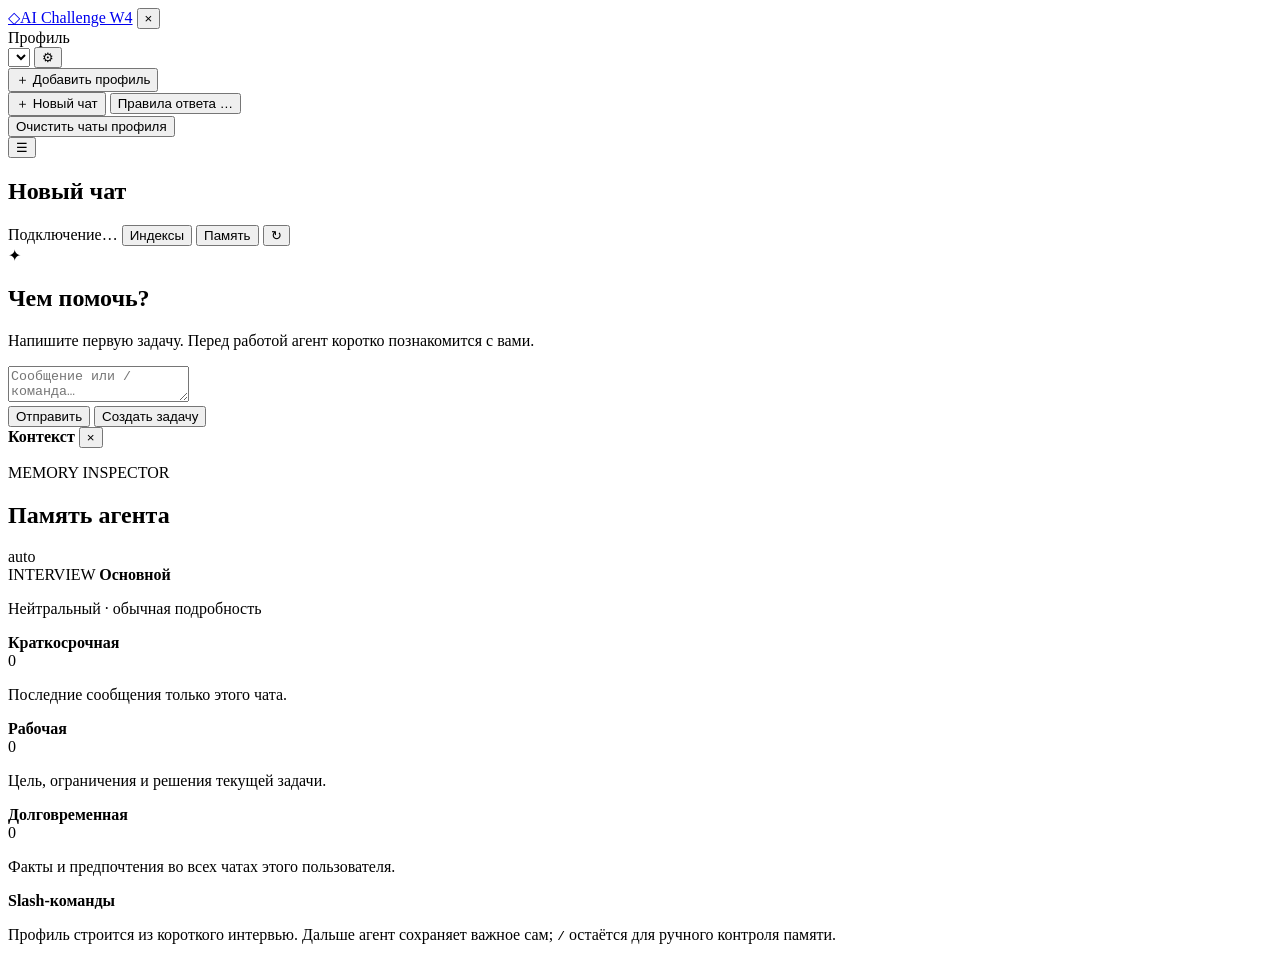
==== static/index.html @ 63ebf899 "feat: add lazy local document RAG indexing" ====
<!doctype html>
<html lang="ru">
  <head>
    <meta charset="UTF-8" />
    <meta name="viewport" content="width=device-width, initial-scale=1.0" />
    <meta name="description" content="Чат с агентом и автоматической трёхслойной памятью" />
    <title>AI Challenge W4</title>
    <link rel="icon" href="data:," />
    <link rel="stylesheet" href="/styles.css?v=day21-documents" />
  </head>
  <body>
    <main class="chat-shell">
      <aside class="sidebar">
        <div class="sidebar-heading">
          <a class="brand" href="/"><span>◇</span><span>AI Challenge W4</span></a>
          <button id="close-navigation" class="icon-button mobile-only" type="button" aria-label="Закрыть список чатов">×</button>
        </div>
        <section class="profile-switcher" aria-labelledby="profile-switcher-label">
          <label id="profile-switcher-label" for="profile-select">Профиль</label>
          <div>
            <select id="profile-select" aria-label="Активный профиль"></select>
            <button id="edit-profile" class="icon-button" type="button" title="Проверить или скорректировать профиль" aria-label="Проверить или скорректировать профиль">⚙</button>
          </div>
          <button id="new-profile" class="quiet-button" type="button">＋ Добавить профиль</button>
        </section>
        <button id="new-session" class="primary" type="button">＋ Новый чат</button>
        <button id="open-invariants" class="quiet-button invariants-menu" type="button">Правила ответа <span id="invariant-count">…</span></button>
        <nav id="sessions" aria-label="Сессии чата"></nav>
        <button id="clear-database" class="danger" type="button">Очистить чаты профиля</button>

      </aside>

      <section class="conversation" aria-labelledby="chat-title">
        <header>
          <button id="open-navigation" class="icon-button mobile-only" type="button" aria-label="Открыть список чатов">☰</button>
          <div>
            <h1 id="chat-title">Новый чат</h1>
            <div id="active-invariants" class="active-invariants" aria-label="Активные инварианты"></div>
          </div>
          <div class="header-actions">
            <span id="status" role="status">Подключение…</span>
            <button id="open-documents-panel" class="secondary" type="button">Индексы</button>
            <button id="open-memory-panel" class="secondary" type="button">Память</button>
            <button id="refresh-session" class="icon-button" type="button" title="Обновить чат" aria-label="Обновить чат">↻</button>
          </div>
        </header>

        <section id="task-overview" class="task-overview" aria-label="Прогресс задачи" hidden>
          <div id="task-stages" class="task-stages" aria-label="Этапы задачи"></div>
          <div class="task-overview-summary">
            <p id="task-current"></p>
            <span id="task-progress"></span>
            <button id="show-task-process" class="quiet-button" type="button">Открыть план</button>
          </div>
        </section>

        <div id="messages" class="messages" aria-live="polite">
          <div class="empty">
            <span>✦</span>
            <h2>Чем помочь?</h2>
            <p>Напишите первую задачу. Перед работой агент коротко познакомится с вами.</p>
          </div>
        </div>

        <section id="followup-queue" class="followup-queue" aria-label="Очередь сообщений" aria-live="polite" hidden>
          <header>
            <strong>Далее</strong>
            <span id="queue-count">0</span>
          </header>
          <div id="queued-messages"></div>
        </section>

        <form id="message-form">
          <textarea
            id="message-input"
            rows="2"
            maxlength="12000"
            placeholder="Сообщение или /команда…"
            aria-label="Сообщение агенту"
            aria-controls="command-menu"
            aria-autocomplete="list"
            required
          ></textarea>
          <div id="command-menu" class="command-menu" role="listbox" aria-label="Команды памяти" hidden></div>
          <div class="composer-actions">
            <button class="primary" type="submit">Отправить</button>
            <button id="start-task" class="secondary" type="button">Создать задачу</button>
          </div>
        </form>
        <section id="task-toolbar" class="task-toolbar" aria-label="Действия задачи" hidden>
          <div class="task-actions">
            <button id="task-advance" class="primary" type="button"></button>
            <button id="task-pause" class="secondary" type="button">Пауза</button>
            <button id="task-resume" class="primary" type="button">Продолжить</button>
            <button id="task-replan" class="secondary" type="button">Пересмотреть план</button>
          </div>
          <p id="task-note" class="task-hint" role="status"></p>
        </section>
      </section>

      <div id="navigation-backdrop" class="context-backdrop navigation-backdrop" hidden></div>
      <div id="context-backdrop" class="context-backdrop" hidden></div>
      <aside id="context-panel" class="context-panel" aria-label="Процесс задачи, индексы и память" aria-hidden="true">
        <header class="context-panel-header">
          <strong>Контекст</strong>
          <button id="close-context-panel" class="icon-button" type="button" aria-label="Закрыть панель">×</button>
        </header>
        <div id="inspector-tabs" class="inspector-tabs" role="tablist" aria-label="Правая панель" hidden>
          <button id="process-tab" role="tab" aria-selected="true" aria-controls="task-panel" type="button">Процесс</button>
          <button id="memory-tab" role="tab" aria-selected="false" aria-controls="memory-view" tabindex="-1" type="button">Память</button>
          <button id="documents-tab" role="tab" aria-selected="false" aria-controls="documents-view" tabindex="-1" type="button">Индексы</button>
        </div>
        <section id="task-panel" class="task-panel" role="tabpanel" aria-labelledby="process-tab" hidden>
          <div class="task-heading">
            <p class="eyebrow">ЗАДАЧА</p>
            <h2 id="task-title"></h2>
          </div>
          <div id="task-activity" class="task-activity" role="status" aria-live="polite">
            <span class="activity-icon" aria-hidden="true"></span>
            <div>
              <strong id="task-activity-title"></strong>
              <p id="task-expected"></p>
            </div>
            <span id="task-elapsed" aria-label="Время ожидания" aria-live="off" hidden></span>
          </div>
          <section id="task-plan-details" aria-labelledby="task-plan-title" hidden>
            <h3 id="task-plan-title">Шаги плана</h3>
            <ol id="task-plan" class="task-timeline"></ol>
            <details>
              <summary>Критерии готовности</summary>
              <ul id="task-criteria"></ul>
            </details>
          </section>
          <p id="task-plan-empty" class="task-hint">После планирования здесь появятся шаги задачи.</p>
          <details id="task-results-details">
            <summary id="task-results-summary">Сохранённые результаты</summary>
            <div id="task-results"></div>
          </details>
        </section>
        <section id="documents-view" class="documents-panel" role="tabpanel" aria-labelledby="documents-tab" hidden>
          <p class="eyebrow">DOCUMENT INDEX</p>
          <h2>Индексы книги</h2>
          <p>Java Concurrency in Practice, официальный ознакомительный фрагмент. При первом вопросе к книге агент автоматически создаст локальный индекс.</p>
          <p id="document-status" role="status">Проверяю индекс…</p>
          <label for="document-strategy">Стратегия чанкинга</label>
          <select id="document-strategy"><option value="structure">По разделам и страницам</option><option value="fixed">Фиксированный размер</option></select>
          <p>Выбранная стратегия применяется к следующему вопросу о книге. После первого обращения можно переключаться между стратегиями без повторной индексации.</p>
          <div id="document-stats" class="document-stats"></div>
        </section>
        <section id="memory-view" class="memory-panel" role="tabpanel" aria-labelledby="memory-tab">
          <header>
            <div>
              <p class="eyebrow">MEMORY INSPECTOR</p>
              <h2 id="memory-title">Память агента</h2>
            </div>
            <span class="explicit-badge">auto</span>
          </header>

          <div class="memory-layers">
            <section class="active-profile-card" aria-labelledby="active-profile-name">
              <div>
                <span id="active-profile-status">INTERVIEW</span>
                <strong id="active-profile-name">Основной</strong>
              </div>
              <p id="active-profile-summary">Нейтральный · обычная подробность</p>
              <div id="active-profile-constraints" class="profile-constraints"></div>
            </section>

            <section class="memory-layer short-term">
              <div class="layer-heading">
                <div><span class="layer-dot"></span><strong>Краткосрочная</strong></div>
                <span id="short-term-count" class="layer-count">0</span>
              </div>
              <p class="layer-description">Последние сообщения только этого чата.</p>
              <div id="short-term-memory" class="memory-items"></div>
            </section>

            <section class="memory-layer working">
              <div class="layer-heading">
                <div><span class="layer-dot"></span><strong>Рабочая</strong></div>
                <span id="working-count" class="layer-count">0</span>
              </div>
              <p class="layer-description">Цель, ограничения и решения текущей задачи.</p>
              <div id="working-memory" class="memory-items"></div>
            </section>

            <section class="memory-layer long-term">
              <div class="layer-heading">
                <div><span class="layer-dot"></span><strong>Долговременная</strong></div>
                <span id="long-term-count" class="layer-count">0</span>
              </div>
              <p class="layer-description">Факты и предпочтения во всех чатах этого пользователя.</p>
              <div id="long-term-memory" class="memory-items"></div>
            </section>
          </div>

          <section class="command-help">
            <strong>Slash-команды</strong>
            <p>Профиль строится из короткого интервью. Дальше агент сохраняет важное сам; <kbd>/</kbd> остаётся для ручного контроля памяти.</p>
          </section>
        </section>
      </aside>
    </main>

    <dialog id="invariants-dialog" aria-labelledby="invariants-title">
      <form id="invariants-form">
        <header>
          <div><p class="eyebrow">ПРАВИЛА ОТВЕТОВ</p><h2 id="invariants-title">Инварианты</h2></div>
          <button id="close-invariants" class="icon-button" type="button" aria-label="Закрыть инварианты">×</button>
        </header>
        <p class="invariant-intro">Общие правила для всех профилей. Просьба в диалоге не может их отменить.</p>
        <fieldset id="invariants-fields">
          <section class="invariant-card emoji-rule">
            <div class="invariant-card-heading">
              <span class="invariant-symbol" aria-hidden="true">🙂</span>
              <label for="emoji-enabled">Без эмодзи нельзя</label>
              <input id="emoji-enabled" type="checkbox" role="switch" />
            </div>
            <p>Каждый ответ, включая отказ, содержит эмодзи.</p>
            <label class="invariant-number" for="min-emojis">Минимум эмодзи <input id="min-emojis" type="number" min="1" max="10" required value="3" /></label>
          </section>
          <section class="invariant-card uppercase-rule">
            <div class="invariant-card-heading">
              <span class="invariant-symbol" aria-hidden="true">Аа</span>
              <label for="uppercase-enabled">Только ВЕРХНИЙ РЕГИСТР</label>
              <input id="uppercase-enabled" type="checkbox" role="switch" />
            </div>
            <p>Весь текст ответа — заглавными буквами.</p>
          </section>
          <section class="invariant-card sentence-rule">
            <div class="invariant-card-heading">
              <span class="invariant-symbol" aria-hidden="true">…</span>
              <label for="sentence-limit-enabled">Коротко и по делу</label>
              <input id="sentence-limit-enabled" type="checkbox" role="switch" />
            </div>
            <p>Ответ не превышает лимит предложений; длинный ответ не обрезается молча.</p>
            <label class="invariant-number" for="max-sentences">Максимум предложений <input id="max-sentences" type="number" min="1" max="10" required value="3" /></label>
          </section>
        </fieldset>
        <section class="invariant-preview" aria-label="Пример формата ответа"><span>ПРИМЕР ФОРМАТА</span><p id="invariant-preview-text"></p></section>
        <p class="invariant-footnote">После сохранения правила применяются к новым запросам. Уже начатый ответ использует прежние настройки.</p>
        <p id="invariant-error" role="alert" hidden></p>
        <footer><button id="cancel-invariants" class="secondary" type="button">Отмена</button><button id="save-invariants" class="primary" type="submit">Сохранить</button></footer>
      </form>
    </dialog>

    <dialog id="profile-dialog">
      <form id="profile-form">
        <header>
          <div>
            <p class="eyebrow">PERSONALIZATION</p>
            <h2 id="profile-dialog-title">Проверка профиля</h2>
          </div>
          <button id="close-profile-dialog" class="icon-button" type="button" aria-label="Закрыть">×</button>
        </header>
        <input id="profile-id" type="hidden" />
        <label>
          Имя профиля
          <input id="profile-name" maxlength="80" required />
        </label>
        <label>
          Описание пользователя
          <textarea id="profile-description" rows="2" maxlength="1000" placeholder="Роль, контекст, уровень опыта"></textarea>
        </label>
        <div class="profile-form-grid">
          <label>
            Язык
            <select id="profile-language">
              <option value="ru">Русский</option>
              <option value="en">English</option>
            </select>
          </label>
          <label>
            Тон
            <select id="profile-tone">
              <option value="neutral">Нейтральный</option>
              <option value="friendly">Дружелюбный</option>
              <option value="formal">Формальный</option>
              <option value="technical">Технический</option>
            </select>
          </label>
          <label>
            Подробность
            <select id="profile-detail-level">
              <option value="brief">Кратко</option>
              <option value="balanced" selected>Сбалансированно</option>
              <option value="detailed">Подробно</option>
            </select>
          </label>
          <label>
            Формат
            <select id="profile-response-format">
              <option value="plain">Обычный текст</option>
              <option value="bullets">Списки</option>
              <option value="steps">Пошагово</option>
            </select>
          </label>
        </div>
        <label>
          Ограничения, по одному на строку
          <textarea id="profile-constraints-input" rows="3" maxlength="2000" placeholder="Без эмодзи&#10;Сначала краткий вывод"></textarea>
        </label>
        <footer>
          <button id="delete-profile" class="danger" type="button">Удалить профиль</button>
          <button id="cancel-profile" class="secondary" type="button">Отмена</button>
          <button class="primary" type="submit">Сохранить профиль</button>
        </footer>
      </form>
    </dialog>
    <script src="/app.js?v=day21-lazy-index" defer></script>
  </body>
</html>
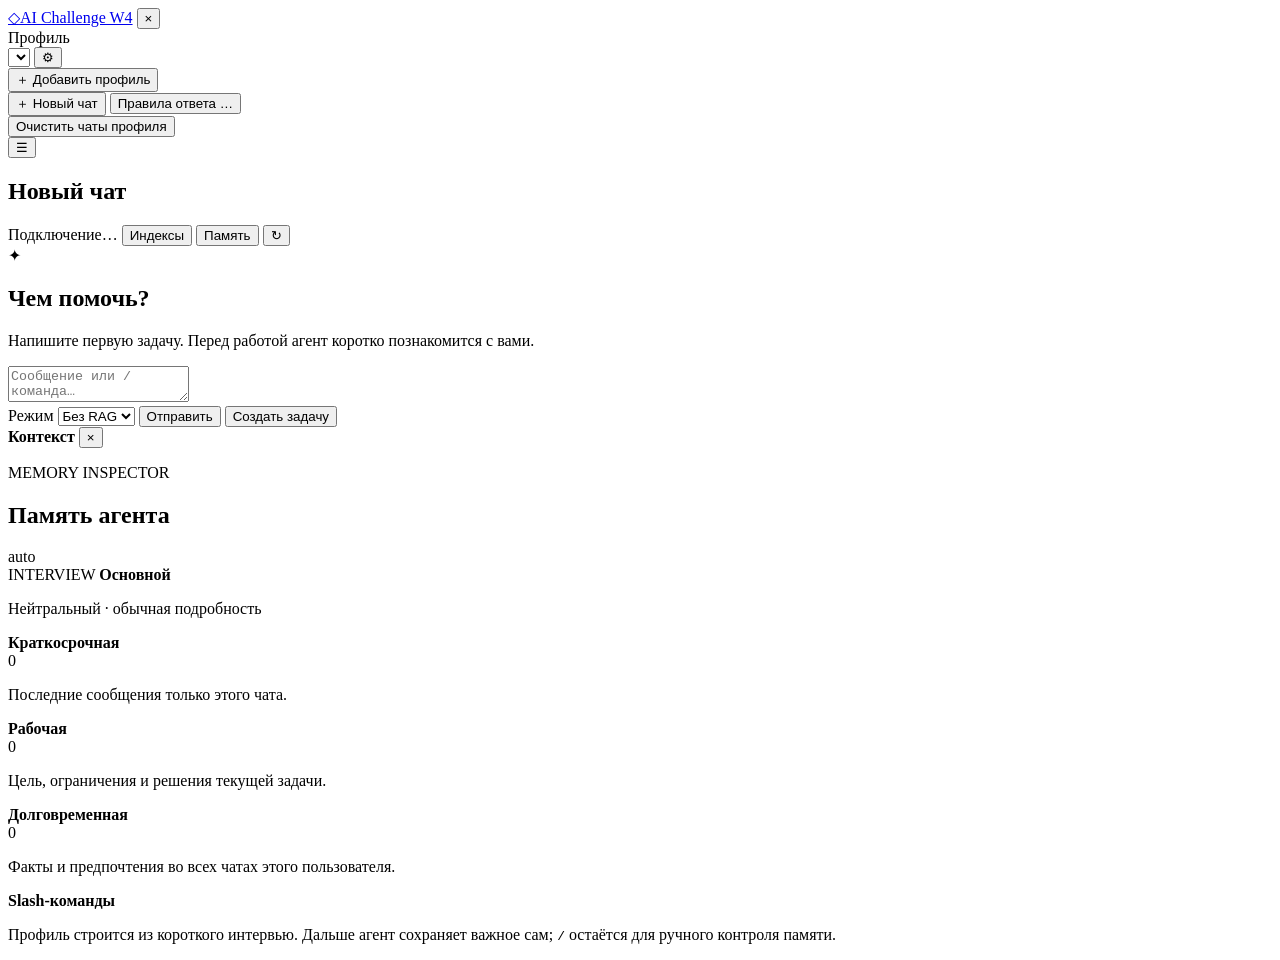
==== commit 88d446e5: "feat: add paired RAG modes and day 22 evaluation" ====
--- a/static/index.html
+++ b/static/index.html
@@ -6,7 +6,7 @@
     <meta name="description" content="Чат с агентом и автоматической трёхслойной памятью" />
     <title>AI Challenge W4</title>
     <link rel="icon" href="data:," />
-    <link rel="stylesheet" href="/styles.css?v=day21-documents" />
+    <link rel="stylesheet" href="/styles.css?v=day22-rag-modes" />
   </head>
   <body>
     <main class="chat-shell">
@@ -83,6 +83,9 @@
           ></textarea>
           <div id="command-menu" class="command-menu" role="listbox" aria-label="Команды памяти" hidden></div>
           <div class="composer-actions">
+            <label class="rag-mode-control" for="rag-mode">Режим
+              <select id="rag-mode" aria-label="Режим ответа"><option value="plain">Без RAG</option><option value="rag">С RAG</option></select>
+            </label>
             <button class="primary" type="submit">Отправить</button>
             <button id="start-task" class="secondary" type="button">Создать задачу</button>
           </div>
@@ -140,11 +143,11 @@
         <section id="documents-view" class="documents-panel" role="tabpanel" aria-labelledby="documents-tab" hidden>
           <p class="eyebrow">DOCUMENT INDEX</p>
           <h2>Индексы книги</h2>
-          <p>Java Concurrency in Practice, официальный ознакомительный фрагмент. При первом вопросе к книге агент автоматически создаст локальный индекс.</p>
+          <p>Java Concurrency in Practice, официальный ознакомительный фрагмент. В режиме «С RAG» первый вопрос создаст локальный индекс.</p>
           <p id="document-status" role="status">Проверяю индекс…</p>
           <label for="document-strategy">Стратегия чанкинга</label>
           <select id="document-strategy"><option value="structure">По разделам и страницам</option><option value="fixed">Фиксированный размер</option></select>
-          <p>Выбранная стратегия применяется к следующему вопросу о книге. После первого обращения можно переключаться между стратегиями без повторной индексации.</p>
+          <p>Стратегия применяется к следующему вопросу в режиме «С RAG». Режим «Без RAG» не обращается к индексу.</p>
           <div id="document-stats" class="document-stats"></div>
         </section>
         <section id="memory-view" class="memory-panel" role="tabpanel" aria-labelledby="memory-tab">
@@ -307,6 +310,6 @@
         </footer>
       </form>
     </dialog>
-    <script src="/app.js?v=day21-lazy-index" defer></script>
+    <script src="/app.js?v=day22-rag-modes" defer></script>
   </body>
 </html>
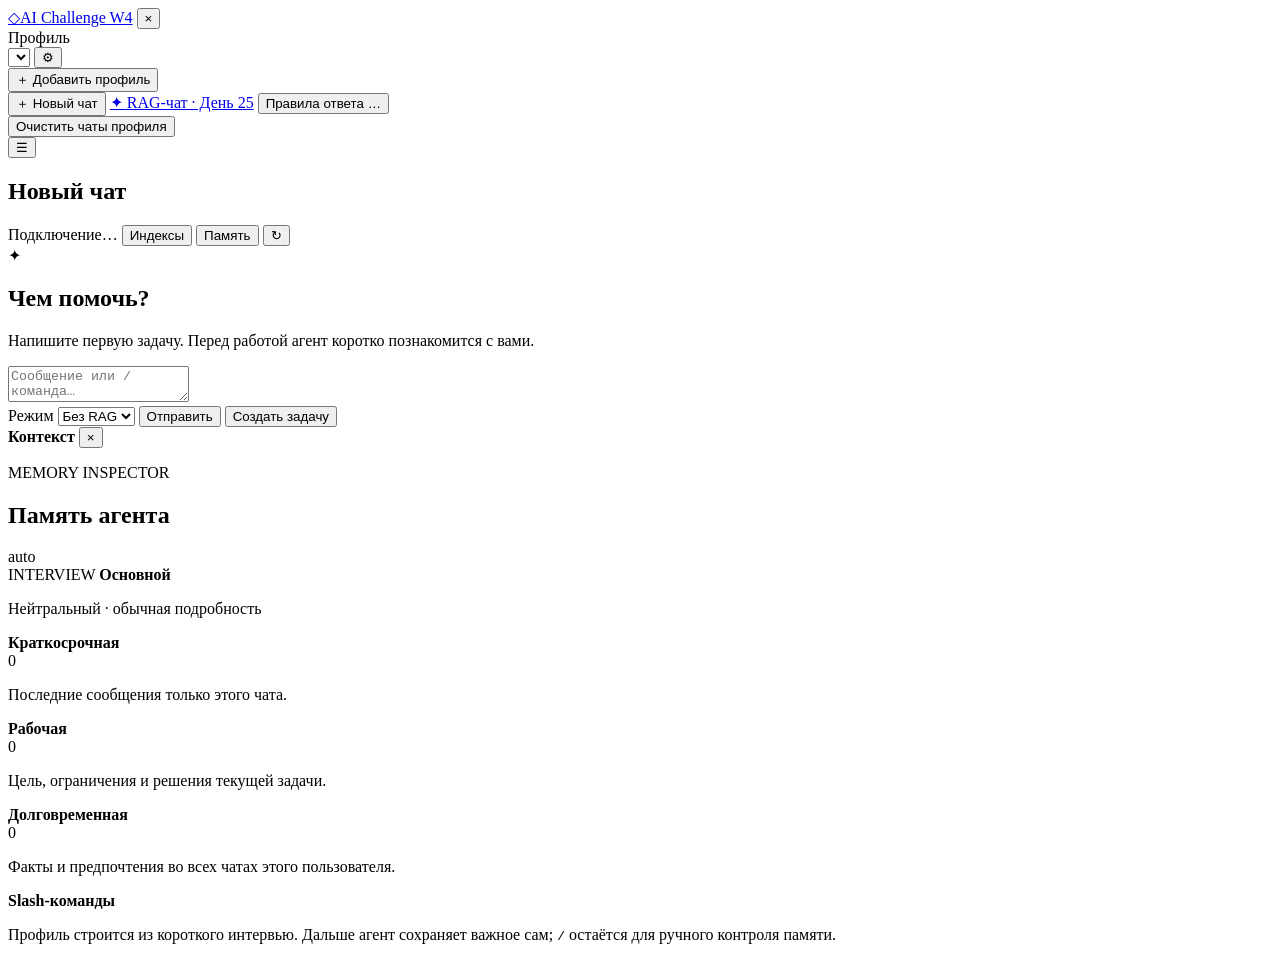
==== commit aad0b600: "feat: add dedicated RAG chat with task memory" ====
--- a/static/index.html
+++ b/static/index.html
@@ -6,7 +6,7 @@
     <meta name="description" content="Чат с агентом и автоматической трёхслойной памятью" />
     <title>AI Challenge W4</title>
     <link rel="icon" href="data:," />
-    <link rel="stylesheet" href="/styles.css?v=day22-rag-modes" />
+    <link rel="stylesheet" href="/styles.css?v=day24-grounded-citations" />
   </head>
   <body>
     <main class="chat-shell">
@@ -24,6 +24,7 @@
           <button id="new-profile" class="quiet-button" type="button">＋ Добавить профиль</button>
         </section>
         <button id="new-session" class="primary" type="button">＋ Новый чат</button>
+        <a class="quiet-button rag-chat-entry" href="/rag-chat/">✦ RAG-чат · День 25</a>
         <button id="open-invariants" class="quiet-button invariants-menu" type="button">Правила ответа <span id="invariant-count">…</span></button>
         <nav id="sessions" aria-label="Сессии чата"></nav>
         <button id="clear-database" class="danger" type="button">Очистить чаты профиля</button>
@@ -143,11 +144,11 @@
         <section id="documents-view" class="documents-panel" role="tabpanel" aria-labelledby="documents-tab" hidden>
           <p class="eyebrow">DOCUMENT INDEX</p>
           <h2>Индексы книги</h2>
-          <p>Java Concurrency in Practice, официальный ознакомительный фрагмент. В режиме «С RAG» первый вопрос создаст локальный индекс.</p>
+          <p>Java Concurrency in Practice, официальный ознакомительный фрагмент. Если индекса ещё нет, первый вопрос в режиме «С RAG» создаст его локально.</p>
           <p id="document-status" role="status">Проверяю индекс…</p>
           <label for="document-strategy">Стратегия чанкинга</label>
           <select id="document-strategy"><option value="structure">По разделам и страницам</option><option value="fixed">Фиксированный размер</option></select>
-          <p>Стратегия применяется к следующему вопросу в режиме «С RAG». Режим «Без RAG» не обращается к индексу.</p>
+          <p>Стратегия применяется к следующему вопросу в режиме «С RAG». После поиска reranker проверяет релевантность и отбрасывает слабые результаты. Режим «Без RAG» не обращается к индексу.</p>
           <div id="document-stats" class="document-stats"></div>
         </section>
         <section id="memory-view" class="memory-panel" role="tabpanel" aria-labelledby="memory-tab">
@@ -310,6 +311,6 @@
         </footer>
       </form>
     </dialog>
-    <script src="/app.js?v=day22-rag-modes" defer></script>
+    <script src="/app.js?v=day24-grounded-citations" defer></script>
   </body>
 </html>
